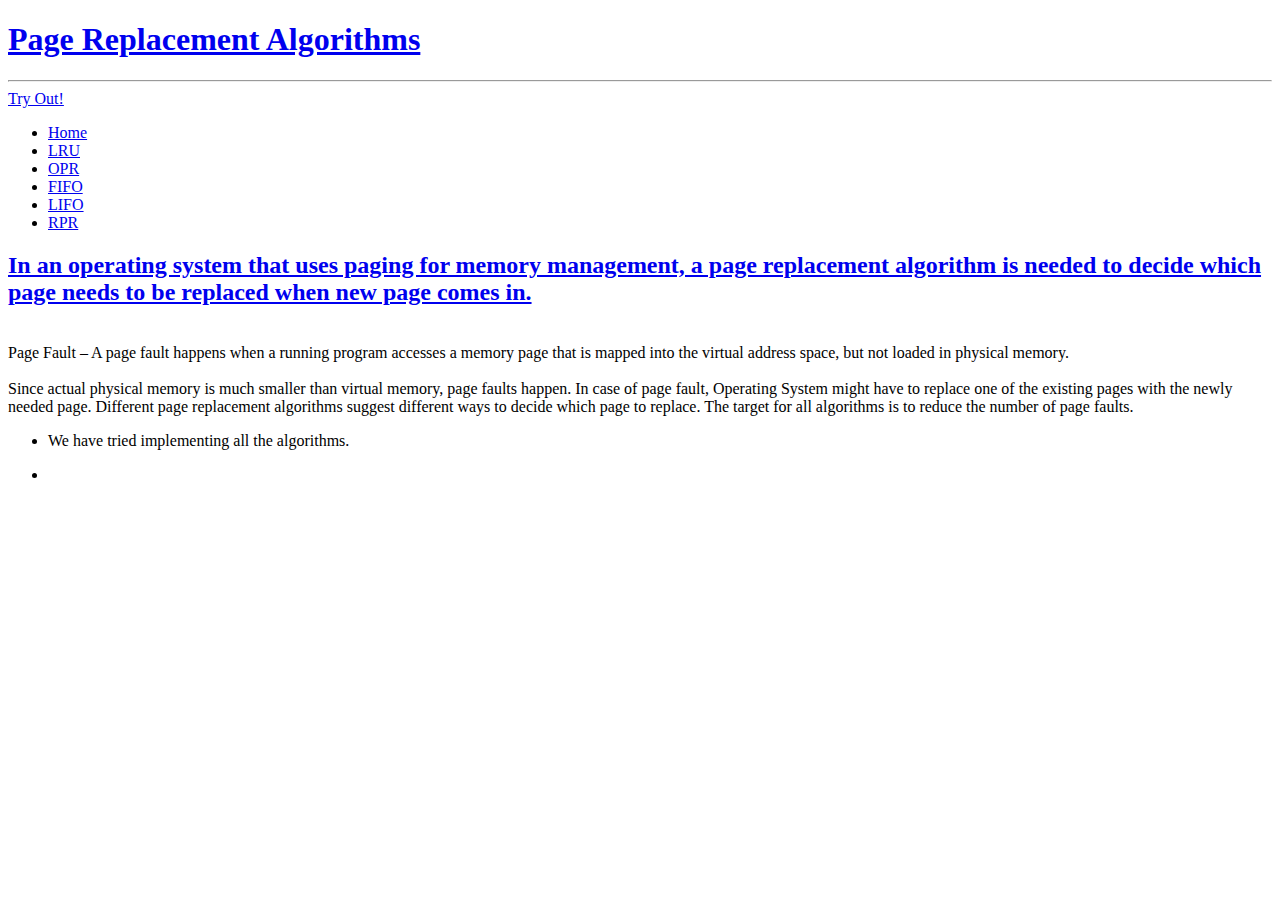
==== index.html @ d9be699f "Added LIFO and RPR algorithms" ====
<!DOCTYPE HTML>

<html>
	<head>
		<title>Page Replacement</title>
		<meta charset="utf-8" />
		<meta name="viewport" content="width=device-width, initial-scale=1, user-scalable=no" />
		<link rel="stylesheet" href="assets/css/main.css" />
		<noscript><link rel="stylesheet" href="assets/css/noscript.css" /></noscript>
	</head>
	<body class="homepage is-preload">
		<div id="page-wrapper">

			<!-- Header -->
				<div id="header">

					<!-- Inner -->
						<div class="inner">
							<header>
								<h1><a href="index.html" id="logo">Page Replacement Algorithms</a></h1>
								<hr />
								
							</header>
							<footer>
								<a href="#banner" class="button circled scrolly">Try Out!</a>
							</footer>
							
						</div>

					<!-- Nav -->
						<nav id="nav">
							<ul>
								<li><a href="index.html">Home</a></li>
								
								<li><a href="lru.html">LRU</a></li>
								<li><a href="opr.html">OPR</a></li>
								<li><a href="fifo.html">FIFO</a></li>
								<li><a href="lifo.html">LIFO</a></li>
								<li><a href="rpr.html">RPR</a></li>
							</ul>
						</nav>

				</div>

			

			
			<!-- Main -->
				<div class="wrapper style2">

					<article id="main" class="container special">
				
						<header>
							<h2><a href="#">In an operating system that uses paging for memory management, a page replacement algorithm is needed to decide which page needs to be replaced when new page comes in.<br/></a></h2>
							<p>
								<br/>

Page Fault – A page fault happens when a running program accesses a memory page that is mapped into the virtual address space, but not loaded in physical memory.<br/><br/>

Since actual physical memory is much smaller than virtual memory, page faults happen. In case of page fault, Operating System might have to replace one of the existing pages with the newly needed page. Different page replacement algorithms suggest different ways to decide which page to replace. The target for all algorithms is to reduce the number of page faults.
							</p>
						</header>
						
						<footer>
						</footer>
					</article>

				</div>

			
						
								
								<!-- Copyright -->
									<div class="copyright">
										<ul class="menu">
											<li><p>We have tried implementing all the algorithms.</p>
											</li><li> </li>
										</ul>
									</div>

							</div>

						</div>
					</div>
				</div>

		</div>

		<!-- Scripts -->
			<script src="assets/js/jquery.min.js"></script>
			<script src="assets/js/jquery.dropotron.min.js"></script>
			<script src="assets/js/jquery.scrolly.min.js"></script>
			<script src="assets/js/jquery.scrollex.min.js"></script>
			<script src="assets/js/browser.min.js"></script>
			<script src="assets/js/breakpoints.min.js"></script>
			<script src="assets/js/util.js"></script>
			<script src="assets/js/main.js"></script>

	</body>
</html>
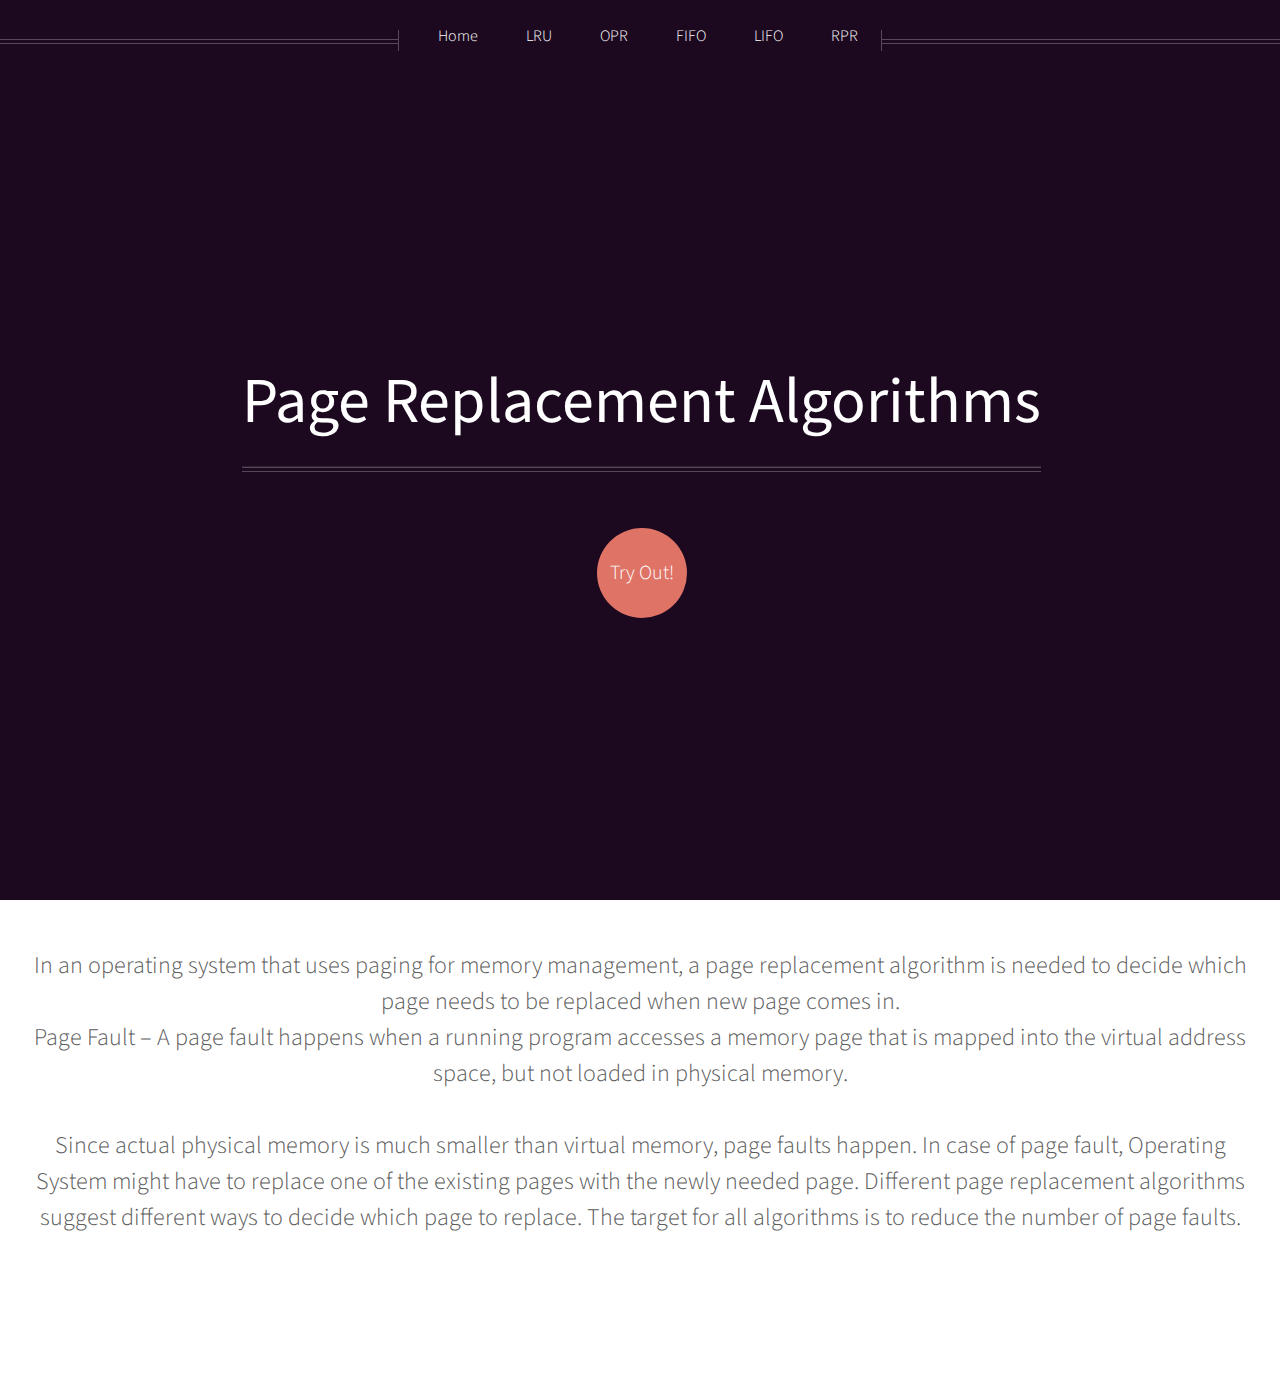
==== commit f05e752e: "clean-up" ====
--- a/index.html
+++ b/index.html
@@ -19,19 +19,19 @@
 							<header>
 								<h1><a href="index.html" id="logo">Page Replacement Algorithms</a></h1>
 								<hr />
-								
+
 							</header>
 							<footer>
 								<a href="#banner" class="button circled scrolly">Try Out!</a>
 							</footer>
-							
+
 						</div>
 
 					<!-- Nav -->
 						<nav id="nav">
 							<ul>
 								<li><a href="index.html">Home</a></li>
-								
+
 								<li><a href="lru.html">LRU</a></li>
 								<li><a href="opr.html">OPR</a></li>
 								<li><a href="fifo.html">FIFO</a></li>
@@ -42,41 +42,40 @@
 
 				</div>
 
-			
 
-			
+
+
 			<!-- Main -->
 				<div class="wrapper style2">
 
 					<article id="main" class="container special">
-				
+
 						<header>
-							<h2><a href="#">In an operating system that uses paging for memory management, a page replacement algorithm is needed to decide which page needs to be replaced when new page comes in.<br/></a></h2>
+							<br>
 							<p>
-								<br/>
-
+In an operating system that uses paging for memory management, a page replacement algorithm is needed to decide which page needs to be replaced when new page comes in. <br>
 Page Fault – A page fault happens when a running program accesses a memory page that is mapped into the virtual address space, but not loaded in physical memory.<br/><br/>
 
 Since actual physical memory is much smaller than virtual memory, page faults happen. In case of page fault, Operating System might have to replace one of the existing pages with the newly needed page. Different page replacement algorithms suggest different ways to decide which page to replace. The target for all algorithms is to reduce the number of page faults.
 							</p>
 						</header>
-						
+
 						<footer>
 						</footer>
 					</article>
 
 				</div>
 
-			
-						
-								
+
+
+
 								<!-- Copyright -->
-									<div class="copyright">
+									<!-- <div class="copyright">
 										<ul class="menu">
 											<li><p>We have tried implementing all the algorithms.</p>
 											</li><li> </li>
 										</ul>
-									</div>
+									</div> -->
 
 							</div>
 
@@ -97,4 +96,4 @@
 			<script src="assets/js/main.js"></script>
 
 	</body>
-</html>+</html>
--- a/assets/css/main.css
+++ b/assets/css/main.css
@@ -0,0 +1,3137 @@
+@import url("https://fonts.googleapis.com/css?family=Source+Sans+Pro:300,300italic,400,400italic,600");
+@import url("fontawesome-all.min.css");
+
+/*
+	Helios by HTML5 UP
+	html5up.net | @ajlkn
+	Free for personal and commercial use under the CCA 3.0 license (html5up.net/license)
+*/
+
+html, body, div, span, applet, object,
+iframe, h1, h2, h3, h4, h5, h6, p, blockquote,
+pre, a, abbr, acronym, address, big, cite,
+code, del, dfn, em, img, ins, kbd, q, s, samp,
+small, strike, strong, sub, sup, tt, var, b,
+u, i, center, dl, dt, dd, ol, ul, li, fieldset,
+form, label, legend, table, caption, tbody,
+tfoot, thead, tr, th, td, article, aside,
+canvas, details, embed, figure, figcaption,
+footer, header, hgroup, menu, nav, output, ruby,
+section, summary, time, mark, audio, video {
+	margin: 0;
+	padding: 0;
+	border: 0;
+	font-size: 100%;
+	font: inherit;
+	vertical-align: baseline;}
+
+article, aside, details, figcaption, figure,
+footer, header, hgroup, menu, nav, section {
+	display: block;}
+
+body {
+	line-height: 1;
+}
+
+ol, ul {
+	list-style: none;
+}
+
+blockquote, q {
+	quotes: none;
+}
+
+	blockquote:before, blockquote:after, q:before, q:after {
+		content: '';
+		content: none;
+	}
+
+table {
+	border-collapse: collapse;
+	border-spacing: 0;
+}
+
+body {
+	-webkit-text-size-adjust: none;
+}
+
+mark {
+	background-color: transparent;
+	color: inherit;
+}
+
+input::-moz-focus-inner {
+	border: 0;
+	padding: 0;
+}
+
+input, select, textarea {
+	-moz-appearance: none;
+	-webkit-appearance: none;
+	-ms-appearance: none;
+	appearance: none;
+}
+
+/* Basic */
+
+	html {
+		box-sizing: border-box;
+	}
+
+	*, *:before, *:after {
+		box-sizing: inherit;
+	}
+
+	body {
+		background: #f0f4f4;
+		color: #5b5b5b;
+		font-size: 15pt;
+		line-height: 1.85em;
+		font-family: 'Source Sans Pro', sans-serif;
+		font-weight: 300;
+	}
+
+		body.is-preload *, body.is-preload *:before, body.is-preload *:after {
+			-moz-animation: none !important;
+			-webkit-animation: none !important;
+			-ms-animation: none !important;
+			animation: none !important;
+			-moz-transition: none !important;
+			-webkit-transition: none !important;
+			-ms-transition: none !important;
+			transition: none !important;
+		}
+
+	input, textarea, select {
+		font-size: 15pt;
+		line-height: 1.85em;
+		font-family: 'Source Sans Pro', sans-serif;
+		font-weight: 300;
+	}
+
+	h1, h2, h3, h4, h5, h6 {
+		font-weight: 400;
+		color: #483949;
+		line-height: 1.25em;
+	}
+
+	h1 a, h2 a, h3 a, h4 a, h5 a, h6 a {
+		color: inherit;
+		text-decoration: none;
+		border-bottom-color: transparent;
+	}
+
+	h1 strong, h2 strong, h3 strong, h4 strong, h5 strong, h6 strong {
+		font-weight: 600;
+	}
+
+	h2 {
+		font-size: 2.85em;
+	}
+
+	h3 {
+		font-size: 1.25em;
+	}
+
+	h4 {
+		font-size: 1em;
+		margin: 0 0 0.25em 0;
+	}
+
+	strong, b {
+		font-weight: 400;
+		color: #483949;
+	}
+
+	em, i {
+		font-style: italic;
+	}
+
+	a {
+		color: inherit;
+		border-bottom: solid 1px rgba(128, 128, 128, 0.15);
+		text-decoration: none;
+		-moz-transition: background-color 0.35s ease-in-out, color 0.35s ease-in-out, border-bottom-color 0.35s ease-in-out;
+		-webkit-transition: background-color 0.35s ease-in-out, color 0.35s ease-in-out, border-bottom-color 0.35s ease-in-out;
+		-ms-transition: background-color 0.35s ease-in-out, color 0.35s ease-in-out, border-bottom-color 0.35s ease-in-out;
+		transition: background-color 0.35s ease-in-out, color 0.35s ease-in-out, border-bottom-color 0.35s ease-in-out;
+	}
+
+		a:hover {
+			color: #ef8376;
+			border-bottom-color: transparent;
+		}
+
+	sub {
+		position: relative;
+		top: 0.5em;
+		font-size: 0.8em;
+	}
+
+	sup {
+		position: relative;
+		top: -0.5em;
+		font-size: 0.8em;
+	}
+
+	blockquote {
+		border-left: solid 0.5em #ddd;
+		padding: 1em 0 1em 2em;
+		font-style: italic;
+	}
+
+	p, ul, ol, dl, table {
+		margin-bottom: 1em;
+	}
+
+	p {
+		text-align: justify;
+	}
+
+	br.clear {
+		clear: both;
+	}
+
+	hr {
+		position: relative;
+		display: block;
+		border: 0;
+		top: 4.5em;
+		margin-bottom: 9em;
+		height: 6px;
+		border-top: solid 1px rgba(128, 128, 128, 0.2);
+		border-bottom: solid 1px rgba(128, 128, 128, 0.2);
+	}
+
+		hr:before, hr:after {
+			content: '';
+			position: absolute;
+			top: -8px;
+			display: block;
+			width: 1px;
+			height: 21px;
+			background: rgba(128, 128, 128, 0.2);
+		}
+
+		hr:before {
+			left: -1px;
+		}
+
+		hr:after {
+			right: -1px;
+		}
+
+	.timestamp {
+		color: rgba(128, 128, 128, 0.75);
+		font-size: 0.8em;
+	}
+
+/* Container */
+
+	.container {
+		margin: 0 auto;
+		max-width: 100%;
+		width: 1400px;
+	}
+
+		@media screen and (max-width: 1680px) {
+
+			.container {
+				width: 1200px;
+			}
+
+		}
+
+		@media screen and (max-width: 1280px) {
+
+			.container {
+				width: 100%;
+			}
+
+		}
+
+		@media screen and (max-width: 960px) {
+
+			.container {
+				width: 100%;
+			}
+
+		}
+
+		@media screen and (max-width: 840px) {
+
+			.container {
+				width: 100%;
+			}
+
+		}
+
+		@media screen and (max-width: 736px) {
+
+			.container {
+				width: 100%;
+			}
+
+		}
+
+/* Row */
+
+	.row {
+		display: flex;
+		flex-wrap: wrap;
+		box-sizing: border-box;
+		align-items: stretch;
+	}
+
+		.row > * {
+			box-sizing: border-box;
+		}
+
+		.row.gtr-uniform > * > :last-child {
+			margin-bottom: 0;
+		}
+
+		.row.aln-left {
+			justify-content: flex-start;
+		}
+
+		.row.aln-center {
+			justify-content: center;
+		}
+
+		.row.aln-right {
+			justify-content: flex-end;
+		}
+
+		.row.aln-top {
+			align-items: flex-start;
+		}
+
+		.row.aln-middle {
+			align-items: center;
+		}
+
+		.row.aln-bottom {
+			align-items: flex-end;
+		}
+
+		.row > .imp {
+			order: -1;
+		}
+
+		.row > .col-1 {
+			width: 8.33333%;
+		}
+
+		.row > .off-1 {
+			margin-left: 8.33333%;
+		}
+
+		.row > .col-2 {
+			width: 16.66667%;
+		}
+
+		.row > .off-2 {
+			margin-left: 16.66667%;
+		}
+
+		.row > .col-3 {
+			width: 25%;
+		}
+
+		.row > .off-3 {
+			margin-left: 25%;
+		}
+
+		.row > .col-4 {
+			width: 33.33333%;
+		}
+
+		.row > .off-4 {
+			margin-left: 33.33333%;
+		}
+
+		.row > .col-5 {
+			width: 41.66667%;
+		}
+
+		.row > .off-5 {
+			margin-left: 41.66667%;
+		}
+
+		.row > .col-6 {
+			width: 50%;
+		}
+
+		.row > .off-6 {
+			margin-left: 50%;
+		}
+
+		.row > .col-7 {
+			width: 58.33333%;
+		}
+
+		.row > .off-7 {
+			margin-left: 58.33333%;
+		}
+
+		.row > .col-8 {
+			width: 66.66667%;
+		}
+
+		.row > .off-8 {
+			margin-left: 66.66667%;
+		}
+
+		.row > .col-9 {
+			width: 75%;
+		}
+
+		.row > .off-9 {
+			margin-left: 75%;
+		}
+
+		.row > .col-10 {
+			width: 83.33333%;
+		}
+
+		.row > .off-10 {
+			margin-left: 83.33333%;
+		}
+
+		.row > .col-11 {
+			width: 91.66667%;
+		}
+
+		.row > .off-11 {
+			margin-left: 91.66667%;
+		}
+
+		.row > .col-12 {
+			width: 100%;
+		}
+
+		.row > .off-12 {
+			margin-left: 100%;
+		}
+
+		.row.gtr-0 {
+			margin-top: 0px;
+			margin-left: 0px;
+		}
+
+			.row.gtr-0 > * {
+				padding: 0px 0 0 0px;
+			}
+
+			.row.gtr-0.gtr-uniform {
+				margin-top: 0px;
+			}
+
+				.row.gtr-0.gtr-uniform > * {
+					padding-top: 0px;
+				}
+
+		.row.gtr-25 {
+			margin-top: -10px;
+			margin-left: -10px;
+		}
+
+			.row.gtr-25 > * {
+				padding: 10px 0 0 10px;
+			}
+
+			.row.gtr-25.gtr-uniform {
+				margin-top: -10px;
+			}
+
+				.row.gtr-25.gtr-uniform > * {
+					padding-top: 10px;
+				}
+
+		.row.gtr-50 {
+			margin-top: -20px;
+			margin-left: -20px;
+		}
+
+			.row.gtr-50 > * {
+				padding: 20px 0 0 20px;
+			}
+
+			.row.gtr-50.gtr-uniform {
+				margin-top: -20px;
+			}
+
+				.row.gtr-50.gtr-uniform > * {
+					padding-top: 20px;
+				}
+
+		.row {
+			margin-top: -40px;
+			margin-left: -40px;
+		}
+
+			.row > * {
+				padding: 40px 0 0 40px;
+			}
+
+			.row.gtr-uniform {
+				margin-top: -40px;
+			}
+
+				.row.gtr-uniform > * {
+					padding-top: 40px;
+				}
+
+		.row.gtr-150 {
+			margin-top: -60px;
+			margin-left: -60px;
+		}
+
+			.row.gtr-150 > * {
+				padding: 60px 0 0 60px;
+			}
+
+			.row.gtr-150.gtr-uniform {
+				margin-top: -60px;
+			}
+
+				.row.gtr-150.gtr-uniform > * {
+					padding-top: 60px;
+				}
+
+		.row.gtr-200 {
+			margin-top: -80px;
+			margin-left: -80px;
+		}
+
+			.row.gtr-200 > * {
+				padding: 80px 0 0 80px;
+			}
+
+			.row.gtr-200.gtr-uniform {
+				margin-top: -80px;
+			}
+
+				.row.gtr-200.gtr-uniform > * {
+					padding-top: 80px;
+				}
+
+		@media screen and (max-width: 1680px) {
+
+			.row {
+				display: flex;
+				flex-wrap: wrap;
+				box-sizing: border-box;
+				align-items: stretch;
+			}
+
+				.row > * {
+					box-sizing: border-box;
+				}
+
+				.row.gtr-uniform > * > :last-child {
+					margin-bottom: 0;
+				}
+
+				.row.aln-left {
+					justify-content: flex-start;
+				}
+
+				.row.aln-center {
+					justify-content: center;
+				}
+
+				.row.aln-right {
+					justify-content: flex-end;
+				}
+
+				.row.aln-top {
+					align-items: flex-start;
+				}
+
+				.row.aln-middle {
+					align-items: center;
+				}
+
+				.row.aln-bottom {
+					align-items: flex-end;
+				}
+
+				.row > .imp-wide {
+					order: -1;
+				}
+
+				.row > .col-1-wide {
+					width: 8.33333%;
+				}
+
+				.row > .off-1-wide {
+					margin-left: 8.33333%;
+				}
+
+				.row > .col-2-wide {
+					width: 16.66667%;
+				}
+
+				.row > .off-2-wide {
+					margin-left: 16.66667%;
+				}
+
+				.row > .col-3-wide {
+					width: 25%;
+				}
+
+				.row > .off-3-wide {
+					margin-left: 25%;
+				}
+
+				.row > .col-4-wide {
+					width: 33.33333%;
+				}
+
+				.row > .off-4-wide {
+					margin-left: 33.33333%;
+				}
+
+				.row > .col-5-wide {
+					width: 41.66667%;
+				}
+
+				.row > .off-5-wide {
+					margin-left: 41.66667%;
+				}
+
+				.row > .col-6-wide {
+					width: 50%;
+				}
+
+				.row > .off-6-wide {
+					margin-left: 50%;
+				}
+
+				.row > .col-7-wide {
+					width: 58.33333%;
+				}
+
+				.row > .off-7-wide {
+					margin-left: 58.33333%;
+				}
+
+				.row > .col-8-wide {
+					width: 66.66667%;
+				}
+
+				.row > .off-8-wide {
+					margin-left: 66.66667%;
+				}
+
+				.row > .col-9-wide {
+					width: 75%;
+				}
+
+				.row > .off-9-wide {
+					margin-left: 75%;
+				}
+
+				.row > .col-10-wide {
+					width: 83.33333%;
+				}
+
+				.row > .off-10-wide {
+					margin-left: 83.33333%;
+				}
+
+				.row > .col-11-wide {
+					width: 91.66667%;
+				}
+
+				.row > .off-11-wide {
+					margin-left: 91.66667%;
+				}
+
+				.row > .col-12-wide {
+					width: 100%;
+				}
+
+				.row > .off-12-wide {
+					margin-left: 100%;
+				}
+
+				.row.gtr-0 {
+					margin-top: 0px;
+					margin-left: 0px;
+				}
+
+					.row.gtr-0 > * {
+						padding: 0px 0 0 0px;
+					}
+
+					.row.gtr-0.gtr-uniform {
+						margin-top: 0px;
+					}
+
+						.row.gtr-0.gtr-uniform > * {
+							padding-top: 0px;
+						}
+
+				.row.gtr-25 {
+					margin-top: -10px;
+					margin-left: -10px;
+				}
+
+					.row.gtr-25 > * {
+						padding: 10px 0 0 10px;
+					}
+
+					.row.gtr-25.gtr-uniform {
+						margin-top: -10px;
+					}
+
+						.row.gtr-25.gtr-uniform > * {
+							padding-top: 10px;
+						}
+
+				.row.gtr-50 {
+					margin-top: -20px;
+					margin-left: -20px;
+				}
+
+					.row.gtr-50 > * {
+						padding: 20px 0 0 20px;
+					}
+
+					.row.gtr-50.gtr-uniform {
+						margin-top: -20px;
+					}
+
+						.row.gtr-50.gtr-uniform > * {
+							padding-top: 20px;
+						}
+
+				.row {
+					margin-top: -40px;
+					margin-left: -40px;
+				}
+
+					.row > * {
+						padding: 40px 0 0 40px;
+					}
+
+					.row.gtr-uniform {
+						margin-top: -40px;
+					}
+
+						.row.gtr-uniform > * {
+							padding-top: 40px;
+						}
+
+				.row.gtr-150 {
+					margin-top: -60px;
+					margin-left: -60px;
+				}
+
+					.row.gtr-150 > * {
+						padding: 60px 0 0 60px;
+					}
+
+					.row.gtr-150.gtr-uniform {
+						margin-top: -60px;
+					}
+
+						.row.gtr-150.gtr-uniform > * {
+							padding-top: 60px;
+						}
+
+				.row.gtr-200 {
+					margin-top: -80px;
+					margin-left: -80px;
+				}
+
+					.row.gtr-200 > * {
+						padding: 80px 0 0 80px;
+					}
+
+					.row.gtr-200.gtr-uniform {
+						margin-top: -80px;
+					}
+
+						.row.gtr-200.gtr-uniform > * {
+							padding-top: 80px;
+						}
+
+		}
+
+		@media screen and (max-width: 1280px) {
+
+			.row {
+				display: flex;
+				flex-wrap: wrap;
+				box-sizing: border-box;
+				align-items: stretch;
+			}
+
+				.row > * {
+					box-sizing: border-box;
+				}
+
+				.row.gtr-uniform > * > :last-child {
+					margin-bottom: 0;
+				}
+
+				.row.aln-left {
+					justify-content: flex-start;
+				}
+
+				.row.aln-center {
+					justify-content: center;
+				}
+
+				.row.aln-right {
+					justify-content: flex-end;
+				}
+
+				.row.aln-top {
+					align-items: flex-start;
+				}
+
+				.row.aln-middle {
+					align-items: center;
+				}
+
+				.row.aln-bottom {
+					align-items: flex-end;
+				}
+
+				.row > .imp-normal {
+					order: -1;
+				}
+
+				.row > .col-1-normal {
+					width: 8.33333%;
+				}
+
+				.row > .off-1-normal {
+					margin-left: 8.33333%;
+				}
+
+				.row > .col-2-normal {
+					width: 16.66667%;
+				}
+
+				.row > .off-2-normal {
+					margin-left: 16.66667%;
+				}
+
+				.row > .col-3-normal {
+					width: 25%;
+				}
+
+				.row > .off-3-normal {
+					margin-left: 25%;
+				}
+
+				.row > .col-4-normal {
+					width: 33.33333%;
+				}
+
+				.row > .off-4-normal {
+					margin-left: 33.33333%;
+				}
+
+				.row > .col-5-normal {
+					width: 41.66667%;
+				}
+
+				.row > .off-5-normal {
+					margin-left: 41.66667%;
+				}
+
+				.row > .col-6-normal {
+					width: 50%;
+				}
+
+				.row > .off-6-normal {
+					margin-left: 50%;
+				}
+
+				.row > .col-7-normal {
+					width: 58.33333%;
+				}
+
+				.row > .off-7-normal {
+					margin-left: 58.33333%;
+				}
+
+				.row > .col-8-normal {
+					width: 66.66667%;
+				}
+
+				.row > .off-8-normal {
+					margin-left: 66.66667%;
+				}
+
+				.row > .col-9-normal {
+					width: 75%;
+				}
+
+				.row > .off-9-normal {
+					margin-left: 75%;
+				}
+
+				.row > .col-10-normal {
+					width: 83.33333%;
+				}
+
+				.row > .off-10-normal {
+					margin-left: 83.33333%;
+				}
+
+				.row > .col-11-normal {
+					width: 91.66667%;
+				}
+
+				.row > .off-11-normal {
+					margin-left: 91.66667%;
+				}
+
+				.row > .col-12-normal {
+					width: 100%;
+				}
+
+				.row > .off-12-normal {
+					margin-left: 100%;
+				}
+
+				.row.gtr-0 {
+					margin-top: 0px;
+					margin-left: 0px;
+				}
+
+					.row.gtr-0 > * {
+						padding: 0px 0 0 0px;
+					}
+
+					.row.gtr-0.gtr-uniform {
+						margin-top: 0px;
+					}
+
+						.row.gtr-0.gtr-uniform > * {
+							padding-top: 0px;
+						}
+
+				.row.gtr-25 {
+					margin-top: -9px;
+					margin-left: -9px;
+				}
+
+					.row.gtr-25 > * {
+						padding: 9px 0 0 9px;
+					}
+
+					.row.gtr-25.gtr-uniform {
+						margin-top: -9px;
+					}
+
+						.row.gtr-25.gtr-uniform > * {
+							padding-top: 9px;
+						}
+
+				.row.gtr-50 {
+					margin-top: -18px;
+					margin-left: -18px;
+				}
+
+					.row.gtr-50 > * {
+						padding: 18px 0 0 18px;
+					}
+
+					.row.gtr-50.gtr-uniform {
+						margin-top: -18px;
+					}
+
+						.row.gtr-50.gtr-uniform > * {
+							padding-top: 18px;
+						}
+
+				.row {
+					margin-top: -36px;
+					margin-left: -36px;
+				}
+
+					.row > * {
+						padding: 36px 0 0 36px;
+					}
+
+					.row.gtr-uniform {
+						margin-top: -36px;
+					}
+
+						.row.gtr-uniform > * {
+							padding-top: 36px;
+						}
+
+				.row.gtr-150 {
+					margin-top: -54px;
+					margin-left: -54px;
+				}
+
+					.row.gtr-150 > * {
+						padding: 54px 0 0 54px;
+					}
+
+					.row.gtr-150.gtr-uniform {
+						margin-top: -54px;
+					}
+
+						.row.gtr-150.gtr-uniform > * {
+							padding-top: 54px;
+						}
+
+				.row.gtr-200 {
+					margin-top: -72px;
+					margin-left: -72px;
+				}
+
+					.row.gtr-200 > * {
+						padding: 72px 0 0 72px;
+					}
+
+					.row.gtr-200.gtr-uniform {
+						margin-top: -72px;
+					}
+
+						.row.gtr-200.gtr-uniform > * {
+							padding-top: 72px;
+						}
+
+		}
+
+		@media screen and (max-width: 960px) {
+
+			.row {
+				display: flex;
+				flex-wrap: wrap;
+				box-sizing: border-box;
+				align-items: stretch;
+			}
+
+				.row > * {
+					box-sizing: border-box;
+				}
+
+				.row.gtr-uniform > * > :last-child {
+					margin-bottom: 0;
+				}
+
+				.row.aln-left {
+					justify-content: flex-start;
+				}
+
+				.row.aln-center {
+					justify-content: center;
+				}
+
+				.row.aln-right {
+					justify-content: flex-end;
+				}
+
+				.row.aln-top {
+					align-items: flex-start;
+				}
+
+				.row.aln-middle {
+					align-items: center;
+				}
+
+				.row.aln-bottom {
+					align-items: flex-end;
+				}
+
+				.row > .imp-narrow {
+					order: -1;
+				}
+
+				.row > .col-1-narrow {
+					width: 8.33333%;
+				}
+
+				.row > .off-1-narrow {
+					margin-left: 8.33333%;
+				}
+
+				.row > .col-2-narrow {
+					width: 16.66667%;
+				}
+
+				.row > .off-2-narrow {
+					margin-left: 16.66667%;
+				}
+
+				.row > .col-3-narrow {
+					width: 25%;
+				}
+
+				.row > .off-3-narrow {
+					margin-left: 25%;
+				}
+
+				.row > .col-4-narrow {
+					width: 33.33333%;
+				}
+
+				.row > .off-4-narrow {
+					margin-left: 33.33333%;
+				}
+
+				.row > .col-5-narrow {
+					width: 41.66667%;
+				}
+
+				.row > .off-5-narrow {
+					margin-left: 41.66667%;
+				}
+
+				.row > .col-6-narrow {
+					width: 50%;
+				}
+
+				.row > .off-6-narrow {
+					margin-left: 50%;
+				}
+
+				.row > .col-7-narrow {
+					width: 58.33333%;
+				}
+
+				.row > .off-7-narrow {
+					margin-left: 58.33333%;
+				}
+
+				.row > .col-8-narrow {
+					width: 66.66667%;
+				}
+
+				.row > .off-8-narrow {
+					margin-left: 66.66667%;
+				}
+
+				.row > .col-9-narrow {
+					width: 75%;
+				}
+
+				.row > .off-9-narrow {
+					margin-left: 75%;
+				}
+
+				.row > .col-10-narrow {
+					width: 83.33333%;
+				}
+
+				.row > .off-10-narrow {
+					margin-left: 83.33333%;
+				}
+
+				.row > .col-11-narrow {
+					width: 91.66667%;
+				}
+
+				.row > .off-11-narrow {
+					margin-left: 91.66667%;
+				}
+
+				.row > .col-12-narrow {
+					width: 100%;
+				}
+
+				.row > .off-12-narrow {
+					margin-left: 100%;
+				}
+
+				.row.gtr-0 {
+					margin-top: 0px;
+					margin-left: 0px;
+				}
+
+					.row.gtr-0 > * {
+						padding: 0px 0 0 0px;
+					}
+
+					.row.gtr-0.gtr-uniform {
+						margin-top: 0px;
+					}
+
+						.row.gtr-0.gtr-uniform > * {
+							padding-top: 0px;
+						}
+
+				.row.gtr-25 {
+					margin-top: -8px;
+					margin-left: -8px;
+				}
+
+					.row.gtr-25 > * {
+						padding: 8px 0 0 8px;
+					}
+
+					.row.gtr-25.gtr-uniform {
+						margin-top: -8px;
+					}
+
+						.row.gtr-25.gtr-uniform > * {
+							padding-top: 8px;
+						}
+
+				.row.gtr-50 {
+					margin-top: -16px;
+					margin-left: -16px;
+				}
+
+					.row.gtr-50 > * {
+						padding: 16px 0 0 16px;
+					}
+
+					.row.gtr-50.gtr-uniform {
+						margin-top: -16px;
+					}
+
+						.row.gtr-50.gtr-uniform > * {
+							padding-top: 16px;
+						}
+
+				.row {
+					margin-top: -32px;
+					margin-left: -32px;
+				}
+
+					.row > * {
+						padding: 32px 0 0 32px;
+					}
+
+					.row.gtr-uniform {
+						margin-top: -32px;
+					}
+
+						.row.gtr-uniform > * {
+							padding-top: 32px;
+						}
+
+				.row.gtr-150 {
+					margin-top: -48px;
+					margin-left: -48px;
+				}
+
+					.row.gtr-150 > * {
+						padding: 48px 0 0 48px;
+					}
+
+					.row.gtr-150.gtr-uniform {
+						margin-top: -48px;
+					}
+
+						.row.gtr-150.gtr-uniform > * {
+							padding-top: 48px;
+						}
+
+				.row.gtr-200 {
+					margin-top: -64px;
+					margin-left: -64px;
+				}
+
+					.row.gtr-200 > * {
+						padding: 64px 0 0 64px;
+					}
+
+					.row.gtr-200.gtr-uniform {
+						margin-top: -64px;
+					}
+
+						.row.gtr-200.gtr-uniform > * {
+							padding-top: 64px;
+						}
+
+		}
+
+		@media screen and (max-width: 840px) {
+
+			.row {
+				display: flex;
+				flex-wrap: wrap;
+				box-sizing: border-box;
+				align-items: stretch;
+			}
+
+				.row > * {
+					box-sizing: border-box;
+				}
+
+				.row.gtr-uniform > * > :last-child {
+					margin-bottom: 0;
+				}
+
+				.row.aln-left {
+					justify-content: flex-start;
+				}
+
+				.row.aln-center {
+					justify-content: center;
+				}
+
+				.row.aln-right {
+					justify-content: flex-end;
+				}
+
+				.row.aln-top {
+					align-items: flex-start;
+				}
+
+				.row.aln-middle {
+					align-items: center;
+				}
+
+				.row.aln-bottom {
+					align-items: flex-end;
+				}
+
+				.row > .imp-narrower {
+					order: -1;
+				}
+
+				.row > .col-1-narrower {
+					width: 8.33333%;
+				}
+
+				.row > .off-1-narrower {
+					margin-left: 8.33333%;
+				}
+
+				.row > .col-2-narrower {
+					width: 16.66667%;
+				}
+
+				.row > .off-2-narrower {
+					margin-left: 16.66667%;
+				}
+
+				.row > .col-3-narrower {
+					width: 25%;
+				}
+
+				.row > .off-3-narrower {
+					margin-left: 25%;
+				}
+
+				.row > .col-4-narrower {
+					width: 33.33333%;
+				}
+
+				.row > .off-4-narrower {
+					margin-left: 33.33333%;
+				}
+
+				.row > .col-5-narrower {
+					width: 41.66667%;
+				}
+
+				.row > .off-5-narrower {
+					margin-left: 41.66667%;
+				}
+
+				.row > .col-6-narrower {
+					width: 50%;
+				}
+
+				.row > .off-6-narrower {
+					margin-left: 50%;
+				}
+
+				.row > .col-7-narrower {
+					width: 58.33333%;
+				}
+
+				.row > .off-7-narrower {
+					margin-left: 58.33333%;
+				}
+
+				.row > .col-8-narrower {
+					width: 66.66667%;
+				}
+
+				.row > .off-8-narrower {
+					margin-left: 66.66667%;
+				}
+
+				.row > .col-9-narrower {
+					width: 75%;
+				}
+
+				.row > .off-9-narrower {
+					margin-left: 75%;
+				}
+
+				.row > .col-10-narrower {
+					width: 83.33333%;
+				}
+
+				.row > .off-10-narrower {
+					margin-left: 83.33333%;
+				}
+
+				.row > .col-11-narrower {
+					width: 91.66667%;
+				}
+
+				.row > .off-11-narrower {
+					margin-left: 91.66667%;
+				}
+
+				.row > .col-12-narrower {
+					width: 100%;
+				}
+
+				.row > .off-12-narrower {
+					margin-left: 100%;
+				}
+
+				.row.gtr-0 {
+					margin-top: 0px;
+					margin-left: 0px;
+				}
+
+					.row.gtr-0 > * {
+						padding: 0px 0 0 0px;
+					}
+
+					.row.gtr-0.gtr-uniform {
+						margin-top: 0px;
+					}
+
+						.row.gtr-0.gtr-uniform > * {
+							padding-top: 0px;
+						}
+
+				.row.gtr-25 {
+					margin-top: -8px;
+					margin-left: -8px;
+				}
+
+					.row.gtr-25 > * {
+						padding: 8px 0 0 8px;
+					}
+
+					.row.gtr-25.gtr-uniform {
+						margin-top: -8px;
+					}
+
+						.row.gtr-25.gtr-uniform > * {
+							padding-top: 8px;
+						}
+
+				.row.gtr-50 {
+					margin-top: -16px;
+					margin-left: -16px;
+				}
+
+					.row.gtr-50 > * {
+						padding: 16px 0 0 16px;
+					}
+
+					.row.gtr-50.gtr-uniform {
+						margin-top: -16px;
+					}
+
+						.row.gtr-50.gtr-uniform > * {
+							padding-top: 16px;
+						}
+
+				.row {
+					margin-top: -32px;
+					margin-left: -32px;
+				}
+
+					.row > * {
+						padding: 32px 0 0 32px;
+					}
+
+					.row.gtr-uniform {
+						margin-top: -32px;
+					}
+
+						.row.gtr-uniform > * {
+							padding-top: 32px;
+						}
+
+				.row.gtr-150 {
+					margin-top: -48px;
+					margin-left: -48px;
+				}
+
+					.row.gtr-150 > * {
+						padding: 48px 0 0 48px;
+					}
+
+					.row.gtr-150.gtr-uniform {
+						margin-top: -48px;
+					}
+
+						.row.gtr-150.gtr-uniform > * {
+							padding-top: 48px;
+						}
+
+				.row.gtr-200 {
+					margin-top: -64px;
+					margin-left: -64px;
+				}
+
+					.row.gtr-200 > * {
+						padding: 64px 0 0 64px;
+					}
+
+					.row.gtr-200.gtr-uniform {
+						margin-top: -64px;
+					}
+
+						.row.gtr-200.gtr-uniform > * {
+							padding-top: 64px;
+						}
+
+		}
+
+		@media screen and (max-width: 736px) {
+
+			.row {
+				display: flex;
+				flex-wrap: wrap;
+				box-sizing: border-box;
+				align-items: stretch;
+			}
+
+				.row > * {
+					box-sizing: border-box;
+				}
+
+				.row.gtr-uniform > * > :last-child {
+					margin-bottom: 0;
+				}
+
+				.row.aln-left {
+					justify-content: flex-start;
+				}
+
+				.row.aln-center {
+					justify-content: center;
+				}
+
+				.row.aln-right {
+					justify-content: flex-end;
+				}
+
+				.row.aln-top {
+					align-items: flex-start;
+				}
+
+				.row.aln-middle {
+					align-items: center;
+				}
+
+				.row.aln-bottom {
+					align-items: flex-end;
+				}
+
+				.row > .imp-mobile {
+					order: -1;
+				}
+
+				.row > .col-1-mobile {
+					width: 8.33333%;
+				}
+
+				.row > .off-1-mobile {
+					margin-left: 8.33333%;
+				}
+
+				.row > .col-2-mobile {
+					width: 16.66667%;
+				}
+
+				.row > .off-2-mobile {
+					margin-left: 16.66667%;
+				}
+
+				.row > .col-3-mobile {
+					width: 25%;
+				}
+
+				.row > .off-3-mobile {
+					margin-left: 25%;
+				}
+
+				.row > .col-4-mobile {
+					width: 33.33333%;
+				}
+
+				.row > .off-4-mobile {
+					margin-left: 33.33333%;
+				}
+
+				.row > .col-5-mobile {
+					width: 41.66667%;
+				}
+
+				.row > .off-5-mobile {
+					margin-left: 41.66667%;
+				}
+
+				.row > .col-6-mobile {
+					width: 50%;
+				}
+
+				.row > .off-6-mobile {
+					margin-left: 50%;
+				}
+
+				.row > .col-7-mobile {
+					width: 58.33333%;
+				}
+
+				.row > .off-7-mobile {
+					margin-left: 58.33333%;
+				}
+
+				.row > .col-8-mobile {
+					width: 66.66667%;
+				}
+
+				.row > .off-8-mobile {
+					margin-left: 66.66667%;
+				}
+
+				.row > .col-9-mobile {
+					width: 75%;
+				}
+
+				.row > .off-9-mobile {
+					margin-left: 75%;
+				}
+
+				.row > .col-10-mobile {
+					width: 83.33333%;
+				}
+
+				.row > .off-10-mobile {
+					margin-left: 83.33333%;
+				}
+
+				.row > .col-11-mobile {
+					width: 91.66667%;
+				}
+
+				.row > .off-11-mobile {
+					margin-left: 91.66667%;
+				}
+
+				.row > .col-12-mobile {
+					width: 100%;
+				}
+
+				.row > .off-12-mobile {
+					margin-left: 100%;
+				}
+
+				.row.gtr-0 {
+					margin-top: 0px;
+					margin-left: 0px;
+				}
+
+					.row.gtr-0 > * {
+						padding: 0px 0 0 0px;
+					}
+
+					.row.gtr-0.gtr-uniform {
+						margin-top: 0px;
+					}
+
+						.row.gtr-0.gtr-uniform > * {
+							padding-top: 0px;
+						}
+
+				.row.gtr-25 {
+					margin-top: -5px;
+					margin-left: -5px;
+				}
+
+					.row.gtr-25 > * {
+						padding: 5px 0 0 5px;
+					}
+
+					.row.gtr-25.gtr-uniform {
+						margin-top: -5px;
+					}
+
+						.row.gtr-25.gtr-uniform > * {
+							padding-top: 5px;
+						}
+
+				.row.gtr-50 {
+					margin-top: -10px;
+					margin-left: -10px;
+				}
+
+					.row.gtr-50 > * {
+						padding: 10px 0 0 10px;
+					}
+
+					.row.gtr-50.gtr-uniform {
+						margin-top: -10px;
+					}
+
+						.row.gtr-50.gtr-uniform > * {
+							padding-top: 10px;
+						}
+
+				.row {
+					margin-top: -20px;
+					margin-left: -20px;
+				}
+
+					.row > * {
+						padding: 20px 0 0 20px;
+					}
+
+					.row.gtr-uniform {
+						margin-top: -20px;
+					}
+
+						.row.gtr-uniform > * {
+							padding-top: 20px;
+						}
+
+				.row.gtr-150 {
+					margin-top: -30px;
+					margin-left: -30px;
+				}
+
+					.row.gtr-150 > * {
+						padding: 30px 0 0 30px;
+					}
+
+					.row.gtr-150.gtr-uniform {
+						margin-top: -30px;
+					}
+
+						.row.gtr-150.gtr-uniform > * {
+							padding-top: 30px;
+						}
+
+				.row.gtr-200 {
+					margin-top: -40px;
+					margin-left: -40px;
+				}
+
+					.row.gtr-200 > * {
+						padding: 40px 0 0 40px;
+					}
+
+					.row.gtr-200.gtr-uniform {
+						margin-top: -40px;
+					}
+
+						.row.gtr-200.gtr-uniform > * {
+							padding-top: 40px;
+						}
+
+		}
+
+/* Sections/Article */
+
+	section, article {
+		margin-bottom: 3em;
+	}
+
+		section > :last-child, section:last-child, article > :last-child, article:last-child {
+			margin-bottom: 0;
+		}
+
+		section.special > header, section.special > footer, article.special > header, article.special > footer {
+			text-align: center;
+		}
+
+	.row > section, .row > article {
+		margin-bottom: 0;
+	}
+
+	header {
+		margin: 0 0 1em 0;
+	}
+
+		header > p {
+			display: block;
+			font-size: 1.5em;
+			margin: 1em 0 2em 0;
+			line-height: 1.5em;
+			text-align: inherit;
+		}
+
+	footer {
+		margin: 2.5em 0 0 0;
+	}
+
+/* Image */
+
+	.image {
+		position: relative;
+		display: inline-block;
+		border: 0;
+		outline: 0;
+	}
+
+		.image img {
+			display: block;
+			width: 100%;
+		}
+
+		.image.fit {
+			display: block;
+			width: 100%;
+		}
+
+		.image.featured {
+			display: block;
+			width: 100%;
+			margin: 0 0 4em 0;
+		}
+
+		.image.left {
+			float: left;
+			margin: 0 2em 2em 0;
+		}
+
+		.image.centered {
+			display: block;
+			margin: 0 0 2em 0;
+		}
+
+			.image.centered img {
+				margin: 0 auto;
+				width: auto;
+			}
+
+/* List */
+
+	ul {
+		list-style: disc;
+		padding-left: 1em;
+	}
+
+		ul li {
+			padding-left: 0.5em;
+		}
+
+	ol {
+		list-style: decimal;
+		padding-left: 1.25em;
+	}
+
+		ol li {
+			padding-left: 0.25em;
+		}
+
+/* Actions */
+
+	ul.actions {
+		margin: 3em 0 0 0;
+		list-style: none;
+		padding-left: 0;
+	}
+
+		form ul.actions {
+			margin-top: 0;
+		}
+
+		ul.actions li {
+			display: inline-block;
+			margin: 0 0.75em 0 0.75em;
+			padding-left: 0;
+		}
+
+			ul.actions li:first-child {
+				margin-left: 0;
+			}
+
+			ul.actions li:last-child {
+				margin-right: 0;
+			}
+
+/* Divided */
+
+	ul.divided {
+		list-style: none;
+		padding-left: 0;
+	}
+
+		ul.divided li {
+			border-top: solid 1px rgba(128, 128, 128, 0.2);
+			padding-top: 1.5em;
+			margin-top: 1.5em;
+			padding-left: 0;
+		}
+
+			ul.divided li:first-child {
+				border-top: 0;
+				padding-top: 0;
+				margin-top: 0;
+			}
+
+/* Menu */
+
+	ul.menu {
+		height: 1em;
+		line-height: 1em;
+		list-style: none;
+		padding-left: 0;
+	}
+
+		ul.menu li {
+			display: inline-block;
+			border-left: solid 1px rgba(128, 128, 128, 0.2);
+			padding-left: 1.25em;
+			margin-left: 1.25em;
+		}
+
+			ul.menu li:first-child {
+				border-left: 0;
+				padding-left: 0;
+				margin-left: 0;
+			}
+
+/* Icons */
+
+	ul.icons {
+		position: relative;
+		background: rgba(128, 128, 128, 0.05);
+		border-radius: 4em;
+		display: inline-block;
+		padding: 0.35em 0.75em 0.35em 0.75em;
+		font-size: 1.25em;
+		cursor: default;
+		list-style: none;
+	}
+
+		ul.icons li {
+			display: inline-block;
+			padding-left: 0;
+		}
+
+			ul.icons li a {
+				display: inline-block;
+				background: none;
+				width: 2.5em;
+				height: 2.5em;
+				line-height: 2.5em;
+				text-align: center;
+				border-radius: 100%;
+				border: 0;
+				color: inherit;
+			}
+
+				ul.icons li a:hover {
+					color: #ef8376;
+				}
+
+/* Form */
+
+	form label {
+		display: block;
+		font-weight: 400;
+		color: #483949;
+		margin: 0 0 1em 0;
+	}
+
+	form input[type="text"],
+	form input[type="email"],
+	form input[type="password"],
+	form select,
+	form textarea {
+		-webkit-appearance: none;
+		display: block;
+		border: 0;
+		background: #fafafa;
+		width: 100%;
+		border-radius: 0.5em;
+		border: solid 1px #E5E5E5;
+		padding: 1em;
+		-moz-transition: background-color 0.35s ease-in-out, border-color 0.35s ease-in-out;
+		-webkit-transition: background-color 0.35s ease-in-out, border-color 0.35s ease-in-out;
+		-ms-transition: background-color 0.35s ease-in-out, border-color 0.35s ease-in-out;
+		transition: background-color 0.35s ease-in-out, border-color 0.35s ease-in-out;
+	}
+
+		form input[type="text"]:focus,
+		form input[type="email"]:focus,
+		form input[type="password"]:focus,
+		form select:focus,
+		form textarea:focus {
+			background: #fff;
+			border-color: #df7366;
+		}
+
+	form input[type="text"],
+	form input[type="email"],
+	form input[type="password"],
+	form select {
+		line-height: 1em;
+	}
+
+	form textarea {
+		min-height: 9em;
+	}
+
+	form ::-webkit-input-placeholder {
+		color: #555 !important;
+	}
+
+	form :-moz-placeholder {
+		color: #555 !important;
+	}
+
+	form ::-moz-placeholder {
+		color: #555 !important;
+	}
+
+	form :-ms-input-placeholder {
+		color: #555 !important;
+	}
+
+	form ::-moz-focus-inner {
+		border: 0;
+	}
+
+/* Table */
+
+	table {
+		width: 100%;
+	}
+
+		table.default {
+			width: 100%;
+		}
+
+			table.default tbody tr {
+				border-top: solid 1px #e5e5e5;
+			}
+
+				table.default tbody tr:first-child {
+					border-top: 0;
+				}
+
+				table.default tbody tr:nth-child(2n+1) {
+					background: #fafafa;
+				}
+
+			table.default td {
+				padding: 0.5em 1em 0.5em 1em;
+			}
+
+			table.default th {
+				text-align: left;
+				font-weight: 400;
+				padding: 0.5em 1em 0.5em 1em;
+			}
+
+			table.default thead {
+				border-bottom: solid 2px #e5e5e5;
+			}
+
+			table.default tfoot {
+				border-top: solid 2px #e5e5e5;
+			}
+
+/* Button */
+
+	input[type="button"],
+	input[type="submit"],
+	input[type="reset"],
+	button,
+	.button {
+		position: relative;
+		display: inline-block;
+		background: #df7366;
+		color: #fff;
+		text-align: center;
+		border-radius: 0.5em;
+		text-decoration: none;
+		padding: 0.65em 3em 0.65em 3em;
+		border: 0;
+		cursor: pointer;
+		outline: 0;
+		font-weight: 300;
+		-moz-transition: background-color 0.35s ease-in-out, color 0.35s ease-in-out, border-bottom-color 0.35s ease-in-out;
+		-webkit-transition: background-color 0.35s ease-in-out, color 0.35s ease-in-out, border-bottom-color 0.35s ease-in-out;
+		-ms-transition: background-color 0.35s ease-in-out, color 0.35s ease-in-out, border-bottom-color 0.35s ease-in-out;
+		transition: background-color 0.35s ease-in-out, color 0.35s ease-in-out, border-bottom-color 0.35s ease-in-out;
+	}
+
+		input[type="button"]:hover,
+		input[type="submit"]:hover,
+		input[type="reset"]:hover,
+		button:hover,
+		.button:hover {
+			color: #fff;
+			background: #ef8376;
+		}
+
+		input[type="button"].alt,
+		input[type="submit"].alt,
+		input[type="reset"].alt,
+		button.alt,
+		.button.alt {
+			background: #2B252C;
+		}
+
+			input[type="button"].alt:hover,
+			input[type="submit"].alt:hover,
+			input[type="reset"].alt:hover,
+			button.alt:hover,
+			.button.alt:hover {
+				background: #3B353C;
+			}
+
+/* Post */
+
+	.post.stub {
+		text-align: center;
+	}
+
+		.post.stub header {
+			margin: 0;
+		}
+
+/* Icons */
+
+	.icon {
+		text-decoration: none;
+		text-decoration: none;
+	}
+
+		.icon:before {
+			-moz-osx-font-smoothing: grayscale;
+			-webkit-font-smoothing: antialiased;
+			display: inline-block;
+			font-style: normal;
+			font-variant: normal;
+			text-rendering: auto;
+			line-height: 1;
+			text-transform: none !important;
+			font-family: 'Font Awesome 5 Free';
+			font-weight: 400;
+		}
+
+		.icon:before {
+			line-height: inherit;
+			font-size: 1.25em;
+		}
+
+		.icon > .label {
+			display: none;
+		}
+
+		.icon.solid:before {
+			font-weight: 900;
+		}
+
+		.icon.brands:before {
+			font-family: 'Font Awesome 5 Brands';
+		}
+
+		.icon.circled {
+			position: relative;
+			display: inline-block;
+			background: #2b252c;
+			color: #fff;
+			border-radius: 100%;
+			width: 3em;
+			height: 3em;
+			line-height: 3em;
+			text-align: center;
+			font-size: 1.25em;
+		}
+
+			header .icon.circled {
+				margin: 0 0 2em 0;
+			}
+
+/* Wrapper */
+
+	.wrapper {
+		background: #fff;
+		padding: 6em 0 6em 0;
+	}
+
+		.wrapper.style2 {
+			padding-top: 0;
+		}
+
+/* Header */
+
+	#header {
+		position: relative;
+		background-image: url("../../images/header.jpg");
+		background-size: cover;
+		background-position: center center;
+		background-attachment: fixed;
+		color: #fff;
+		text-align: center;
+		padding: 7.5em 0 2em 0;
+		cursor: default;
+	}
+
+		#header:before {
+			content: '';
+			display: inline-block;
+			vertical-align: middle;
+			height: 100%;
+		}
+
+		#header .inner {
+			position: relative;
+			z-index: 1;
+			margin: 0;
+			display: inline-block;
+			vertical-align: middle;
+		}
+
+		#header header {
+			display: inline-block;
+		}
+
+			#header header > p {
+				font-size: 1.25em;
+				margin: 0;
+			}
+
+		#header h1 {
+			color: #fff;
+			font-size: 3em;
+			line-height: 1em;
+		}
+
+			#header h1 a {
+				color: inherit;
+			}
+
+		#header .button {
+			display: inline-block;
+			border-radius: 100%;
+			width: 4.5em;
+			height: 4.5em;
+			line-height: 4.5em;
+			text-align: center;
+			font-size: 1.25em;
+			padding: 0;
+		}
+
+		#header hr {
+			top: 1.5em;
+			margin-bottom: 3em;
+			border-bottom-color: rgba(192, 192, 192, 0.35);
+			box-shadow: inset 0 1px 0 0 rgba(192, 192, 192, 0.35);
+		}
+
+			#header hr:before, #header hr:after {
+				background: rgba(192, 192, 192, 0.35);
+			}
+
+		#header footer {
+			margin: 1em 0 0 0;
+		}
+
+	body.homepage #header {
+		height: 100vh;
+		min-height: 40em;
+	}
+
+		body.homepage #header h1 {
+			font-size: 4em;
+		}
+
+		body.homepage #header:after {
+			content: '';
+			background: #1C0920;
+			display: block;
+			position: absolute;
+			left: 0;
+			top: 0;
+			width: 100%;
+			height: 100%;
+			opacity: 0;
+			-moz-transition: opacity 2.5s ease-in-out;
+			-webkit-transition: opacity 2.5s ease-in-out;
+			-ms-transition: opacity 2.5s ease-in-out;
+			transition: opacity 2.5s ease-in-out;
+			-moz-transition-delay: 0.5s;
+			-webkit-transition-delay: 0.5s;
+			-ms-transition-delay: 0.5s;
+			transition-delay: 0.5s;
+		}
+
+	body.homepage.is-preload #header:after {
+		opacity: 1;
+	}
+
+/* Nav */
+
+	#nav {
+		position: absolute;
+		top: 0;
+		left: 0;
+		width: 100%;
+		text-align: center;
+		padding: 1.5em 0 1.5em 0;
+		z-index: 1;
+		overflow: hidden;
+	}
+
+		#nav > ul {
+			line-height: 0px;
+			position: relative;
+			display: inline-block;
+			margin: 0;
+			height: 21px;
+			border-left: solid 1px rgba(192, 192, 192, 0.35);
+			border-right: solid 1px rgba(192, 192, 192, 0.35);
+		}
+
+			#nav > ul:before, #nav > ul:after {
+				content: '';
+				display: block;
+				width: 300%;
+				position: absolute;
+				top: 50%;
+				margin-top: -2px;
+				height: 5px;
+				border-top: solid 1px rgba(192, 192, 192, 0.35);
+				border-bottom: solid 1px rgba(192, 192, 192, 0.35);
+			}
+
+			#nav > ul:before {
+				left: 100%;
+				margin-left: 1px;
+			}
+
+			#nav > ul:after {
+				right: 100%;
+				margin-right: 1px;
+			}
+
+			#nav > ul > li {
+				display: inline-block;
+				margin: -9px 0.5em 0 0.5em;
+				border-radius: 0.5em;
+				padding: 0.85em;
+				border: solid 1px transparent;
+				-moz-transition: color 0.35s ease-in-out, border-color 0.35s ease-in-out;
+				-webkit-transition: color 0.35s ease-in-out, border-color 0.35s ease-in-out;
+				-ms-transition: color 0.35s ease-in-out, border-color 0.35s ease-in-out;
+				transition: color 0.35s ease-in-out, border-color 0.35s ease-in-out;
+			}
+
+				#nav > ul > li.active {
+					border-color: rgba(192, 192, 192, 0.35);
+				}
+
+				#nav > ul > li > a, #nav > ul > li > span {
+					display: block;
+					color: inherit;
+					text-decoration: none;
+					border: 0;
+					outline: 0;
+				}
+
+				#nav > ul > li > ul {
+					display: none;
+				}
+
+	.dropotron {
+		background: rgba(255, 255, 255, 0.975);
+		padding: 1em 1.25em 1em 1.25em;
+		line-height: 1em;
+		height: auto;
+		text-align: left;
+		border-radius: 0.5em;
+		box-shadow: 0 0.15em 0.25em 0 rgba(0, 0, 0, 0.25);
+		min-width: 12em;
+		margin-top: -1em;
+		list-style: none;
+	}
+
+		.dropotron li {
+			border-top: solid 1px rgba(128, 128, 128, 0.2);
+			color: #5b5b5b;
+			padding-left: 0;
+		}
+
+			.dropotron li:first-child {
+				border-top: 0;
+			}
+
+			.dropotron li:hover {
+				color: #ef8376;
+			}
+
+			.dropotron li a, .dropotron li span {
+				display: block;
+				border: 0;
+				padding: 0.5em 0 0.5em 0;
+				-moz-transition: color 0.35s ease-in-out;
+				-webkit-transition: color 0.35s ease-in-out;
+				-ms-transition: color 0.35s ease-in-out;
+				transition: color 0.35s ease-in-out;
+			}
+
+		.dropotron.level-0 {
+			margin-top: 2em;
+			font-size: 0.9em;
+		}
+
+			.dropotron.level-0:before {
+				content: '';
+				position: absolute;
+				left: 50%;
+				top: -0.7em;
+				margin-left: -0.75em;
+				border-bottom: solid 0.75em rgba(255, 255, 255, 0.975);
+				border-left: solid 0.75em rgba(64, 64, 64, 0);
+				border-right: solid 0.75em rgba(64, 64, 64, 0);
+			}
+
+/* Banner */
+
+	#banner {
+		background: #fff;
+		text-align: center;
+		padding: 4.5em 0 4.5em 0;
+		margin-bottom: 0;
+	}
+
+		#banner header > p {
+			margin-bottom: 0;
+		}
+
+/* Content */
+
+	#content > hr {
+		top: 3em;
+		margin-bottom: 6em;
+	}
+
+	#content > section {
+		margin-bottom: 0;
+	}
+
+/* Sidebar */
+
+	#sidebar > hr {
+		top: 3em;
+		margin-bottom: 6em;
+	}
+
+		#sidebar > hr.first {
+			display: none;
+		}
+
+	#sidebar > section {
+		margin-bottom: 0;
+	}
+
+/* Main */
+
+	#main {
+		margin-bottom: 0;
+	}
+
+		#main section:first-of-type {
+			padding-top: 2em;
+		}
+
+/* Footer */
+
+	#footer {
+		position: relative;
+		overflow: hidden;
+		padding: 6em 0 6em 0;
+		background: #2b252c;
+		color: #fff;
+	}
+
+		#footer .icon.circled {
+			background: #fff;
+			color: #2b252c;
+		}
+
+		#footer header {
+			text-align: center;
+			cursor: default;
+		}
+
+		#footer h2, #footer h3, #footer h4, #footer h5, #footer h6 {
+			color: #fff;
+		}
+
+		#footer .contact {
+			text-align: center;
+		}
+
+			#footer .contact p {
+				text-align: center;
+				margin: 0 0 3em 0;
+			}
+
+		#footer .copyright {
+			text-align: center;
+			color: rgba(128, 128, 128, 0.75);
+			font-size: 0.8em;
+			cursor: default;
+		}
+
+			#footer .copyright a {
+				color: rgba(128, 128, 128, 0.75);
+			}
+
+				#footer .copyright a:hover {
+					color: rgba(212, 212, 212, 0.85);
+				}
+
+/* Carousel */
+
+	.carousel {
+		position: relative;
+		overflow: hidden;
+		padding: 2em 0 2em 0;
+		margin-bottom: 0;
+	}
+
+		.carousel .forward, .carousel .backward {
+			position: absolute;
+			top: 50%;
+			width: 6em;
+			height: 12em;
+			margin-top: -6em;
+			cursor: pointer;
+		}
+
+			.carousel .forward:before, .carousel .backward:before {
+				content: '';
+				display: block;
+				width: 6em;
+				height: 6em;
+				border-radius: 100%;
+				background-color: rgba(72, 57, 73, 0.5);
+				position: absolute;
+				top: 50%;
+				margin-top: -3em;
+				-moz-transition: background-color 0.35s ease-in-out;
+				-webkit-transition: background-color 0.35s ease-in-out;
+				-o-transition: background-color 0.35s ease-in-out;
+				-ms-transition: background-color 0.35s ease-in-out;
+				transition: background-color 0.35s ease-in-out;
+				-webkit-backface-visibility: hidden;
+			}
+
+			.carousel .forward:after, .carousel .backward:after {
+				content: '';
+				width: 3em;
+				height: 3em;
+				position: absolute;
+				top: 50%;
+				margin: -1.5em 0 0 0;
+				background: url("images/arrow.svg") no-repeat center center;
+			}
+
+			.carousel .forward:hover:before, .carousel .backward:hover:before {
+				background-color: rgba(239, 131, 118, 0.75);
+			}
+
+		.carousel .forward {
+			right: 0;
+		}
+
+			.carousel .forward:before {
+				right: -3em;
+			}
+
+			.carousel .forward:after {
+				right: -0.25em;
+			}
+
+		.carousel .backward {
+			left: 0;
+		}
+
+			.carousel .backward:before {
+				left: -3em;
+			}
+
+			.carousel .backward:after {
+				left: -0.25em;
+				-moz-transform: scaleX(-1);
+				-webkit-transform: scaleX(-1);
+				-ms-transform: scaleX(-1);
+				transform: scaleX(-1);
+			}
+
+		.carousel .reel {
+			white-space: nowrap;
+			position: relative;
+			-webkit-overflow-scrolling: touch;
+			padding: 0 2em 0 2em;
+		}
+
+		.carousel article {
+			display: inline-block;
+			width: 18em;
+			background: #fff;
+			text-align: center;
+			padding: 0 1em 3em 1em;
+			margin: 0 2em 0 0;
+			white-space: normal;
+			opacity: 1.0;
+			-moz-transition: opacity 0.75s ease-in-out;
+			-webkit-transition: opacity 0.75s ease-in-out;
+			-ms-transition: opacity 0.75s ease-in-out;
+			transition: opacity 0.75s ease-in-out;
+		}
+
+			.carousel article.loading {
+				opacity: 0;
+			}
+
+			.carousel article .image {
+				position: relative;
+				left: -1em;
+				top: 0;
+				width: auto;
+				margin-right: -2em;
+				margin-bottom: 3em;
+			}
+
+			.carousel article p {
+				text-align: center;
+			}
+
+/* Wide */
+
+	@media screen and (max-width: 1680px) {
+
+		/* Basic */
+
+			body, input, textarea, select {
+				font-size: 14pt;
+				line-height: 1.75em;
+			}
+
+		/* Carousel */
+
+			.carousel {
+				padding: 1.5em 0 1.5em 0;
+			}
+
+				.carousel .reel {
+					padding: 0 1.5em 0 1.5em;
+				}
+
+				.carousel article {
+					width: 18em;
+					margin: 0 1.25em 0 0;
+				}
+
+	}
+
+/* Normal */
+
+	@media screen and (max-width: 1280px) {
+
+		/* Basic */
+
+			body, input, textarea, select {
+				font-size: 12pt;
+				line-height: 1.5em;
+			}
+
+		/* Wrapper */
+
+			.wrapper {
+				padding-left: 2em;
+				padding-right: 2em;
+			}
+
+		/* Header */
+
+			#header {
+				background-attachment: scroll;
+			}
+
+				#header .inner {
+					padding-left: 2em;
+					padding-right: 2em;
+				}
+
+		/* Banner */
+
+			#banner {
+				padding-left: 2em;
+				padding-right: 2em;
+			}
+
+		/* Footer */
+
+			#footer {
+				padding-left: 2em;
+				padding-right: 2em;
+			}
+
+	}
+
+/* Narrow */
+
+/* Narrower */
+
+	@media screen and (max-width: 840px) {
+
+		/* Basic */
+
+			body, input, textarea, select {
+				font-size: 13pt;
+				line-height: 1.65em;
+			}
+
+			.tweet {
+				text-align: center;
+			}
+
+			.timestamp {
+				display: block;
+				text-align: center;
+			}
+
+		/* Footer */
+
+			#footer {
+				padding: 4em 2em 4em 2em;
+			}
+
+		/* Carousel */
+
+			.carousel {
+				padding: 1.25em 0 1.25em 0;
+			}
+
+				.carousel article {
+					width: 18em;
+					margin: 0 1em 0 0;
+				}
+
+	}
+
+/* Mobile */
+
+	#navPanel, #titleBar {
+		display: none;
+	}
+
+	@media screen and (max-width: 736px) {
+
+		/* Basic */
+
+			html, body {
+				overflow-x: hidden;
+			}
+
+			body, input, textarea, select {
+				font-size: 12.5pt;
+				line-height: 1.5em;
+			}
+
+			h2 {
+				font-size: 1.75em;
+			}
+
+			h3 {
+				font-size: 1.25em;
+			}
+
+			hr {
+				top: 3em;
+				margin-bottom: 6em;
+			}
+
+		/* Section/Article */
+
+			section, article {
+				margin-bottom: 2em;
+			}
+
+				section:last-child, article:last-child {
+					margin-bottom: 0;
+				}
+
+			.row > section, .row > article {
+				margin-bottom: 2em;
+			}
+
+			header > p {
+				font-size: 1.25em;
+			}
+
+		/* Image */
+
+			.image.featured {
+				margin: 0 0 2em 0;
+			}
+
+			.image.left {
+				margin: 0 1em 1em 0;
+			}
+
+			.image.centered {
+				margin: 0 0 1em 0;
+			}
+
+		/* Actions */
+
+			form ul.actions {
+				margin-top: 0;
+			}
+
+			ul.actions li {
+				display: block;
+				margin: 0.75em 0 0 0;
+			}
+
+				ul.actions li:first-child {
+					margin-top: 0;
+				}
+
+		/* Menu */
+
+			ul.menu {
+				height: auto;
+				text-align: center;
+			}
+
+				ul.menu li {
+					display: block;
+					border: 0;
+					padding: 0.75em 0 0 0;
+					margin: 0;
+				}
+
+					ul.menu li:first-child {
+						padding-top: 0;
+					}
+
+		/* Icons */
+
+			ul.icons {
+				font-size: 1em;
+				padding: 0.35em 0.5em 0.35em 0.5em;
+			}
+
+				ul.icons li a {
+					width: 2.25em;
+				}
+
+		/* Button */
+
+			input[type="button"],
+			input[type="submit"],
+			input[type="reset"],
+			button,
+			.button {
+				display: block;
+				padding: 0;
+				line-height: 3em;
+				width: 100%;
+			}
+
+		/* Nav */
+
+			#page-wrapper {
+				-moz-backface-visibility: hidden;
+				-webkit-backface-visibility: hidden;
+				-ms-backface-visibility: hidden;
+				backface-visibility: hidden;
+				-moz-transition: -moz-transform 0.5s ease;
+				-webkit-transition: -webkit-transform 0.5s ease;
+				-ms-transition: -ms-transform 0.5s ease;
+				transition: transform 0.5s ease;
+				padding-bottom: 1px;
+			}
+
+			#navButton {
+				-moz-backface-visibility: hidden;
+				-webkit-backface-visibility: hidden;
+				-ms-backface-visibility: hidden;
+				backface-visibility: hidden;
+				-moz-transition: -moz-transform 0.5s ease;
+				-webkit-transition: -webkit-transform 0.5s ease;
+				-ms-transition: -ms-transform 0.5s ease;
+				transition: transform 0.5s ease;
+				display: block;
+				height: 44px;
+				left: 0;
+				position: fixed;
+				top: 0;
+				width: 100%;
+				z-index: 10001;
+			}
+
+				#navButton .toggle {
+					text-decoration: none;
+					position: absolute;
+					left: 0;
+					top: 0;
+					width: 100%;
+					height: 100%;
+					border: 0;
+					outline: 0;
+				}
+
+					#navButton .toggle:before {
+						-moz-osx-font-smoothing: grayscale;
+						-webkit-font-smoothing: antialiased;
+						display: inline-block;
+						font-style: normal;
+						font-variant: normal;
+						text-rendering: auto;
+						line-height: 1;
+						text-transform: none !important;
+						font-family: 'Font Awesome 5 Free';
+						font-weight: 900;
+					}
+
+					#navButton .toggle:before {
+						text-decoration: none;
+						font-style: normal;
+						content: '\f0c9';
+						color: #fff;
+						color: rgba(255, 255, 255, 0.75);
+						text-align: center;
+						display: block;
+						font-size: 14px;
+						width: 80px;
+						height: 30px;
+						line-height: 30px;
+						position: absolute;
+						left: 50%;
+						margin-left: -40px;
+						background: rgba(132, 128, 136, 0.75);
+						border-top: 0;
+						border-radius: 0 0 0.35em 0.35em;
+					}
+
+			#navPanel {
+				-moz-backface-visibility: hidden;
+				-webkit-backface-visibility: hidden;
+				-ms-backface-visibility: hidden;
+				backface-visibility: hidden;
+				-moz-transform: translateY(-50vh);
+				-webkit-transform: translateY(-50vh);
+				-ms-transform: translateY(-50vh);
+				transform: translateY(-50vh);
+				-moz-transition: -moz-transform 0.5s ease;
+				-webkit-transition: -webkit-transform 0.5s ease;
+				-ms-transition: -ms-transform 0.5s ease;
+				transition: transform 0.5s ease;
+				display: block;
+				height: 50vh;
+				left: 0;
+				overflow-y: auto;
+				position: fixed;
+				top: 0;
+				width: 100%;
+				z-index: 10002;
+				background: #1f1920;
+				box-shadow: inset 0px -2px 5px 0px rgba(0, 0, 0, 0.25);
+				font-size: 1em;
+			}
+
+				#navPanel:before {
+					content: '';
+					display: block;
+					position: absolute;
+					left: 0;
+					top: 0;
+					width: 100%;
+					height: 100%;
+					background: url("images/overlay.png");
+					background-size: 128px 128px;
+				}
+
+				#navPanel .link {
+					position: relative;
+					z-index: 1;
+					display: block;
+					text-decoration: none;
+					padding: 0.5em;
+					color: #ddd;
+					border: 0;
+					border-top: dotted 1px rgba(255, 255, 255, 0.05);
+				}
+
+					#navPanel .link:first-child {
+						border-top: 0;
+					}
+
+					#navPanel .link.depth-0 {
+						color: #fff;
+						font-weight: 600;
+					}
+
+				#navPanel .indent-1 {
+					display: inline-block;
+					width: 1em;
+				}
+
+				#navPanel .indent-2 {
+					display: inline-block;
+					width: 2em;
+				}
+
+				#navPanel .indent-3 {
+					display: inline-block;
+					width: 3em;
+				}
+
+				#navPanel .indent-4 {
+					display: inline-block;
+					width: 4em;
+				}
+
+				#navPanel .indent-5 {
+					display: inline-block;
+					width: 5em;
+				}
+
+				#navPanel .depth-0 {
+					color: #fff;
+				}
+
+			body.navPanel-visible #page-wrapper {
+				-moz-transform: translateY(50vh);
+				-webkit-transform: translateY(50vh);
+				-ms-transform: translateY(50vh);
+				transform: translateY(50vh);
+			}
+
+			body.navPanel-visible #navButton {
+				-moz-transform: translateY(50vh);
+				-webkit-transform: translateY(50vh);
+				-ms-transform: translateY(50vh);
+				transform: translateY(50vh);
+			}
+
+			body.navPanel-visible #navPanel {
+				-moz-transform: translateY(0);
+				-webkit-transform: translateY(0);
+				-ms-transform: translateY(0);
+				transform: translateY(0);
+			}
+
+		/* Wrapper */
+
+			.wrapper {
+				padding: 3em 1em 3em 1em;
+			}
+
+		/* Header */
+
+			#header {
+				background-attachment: scroll;
+				padding: 2.5em 0 0 0;
+			}
+
+				#header .inner {
+					padding-top: 1.5em;
+					padding-left: 1em;
+					padding-right: 1em;
+				}
+
+				#header header > p {
+					font-size: 1em;
+				}
+
+				#header h1 {
+					font-size: 1.75em;
+				}
+
+				#header hr {
+					top: 1em;
+					margin-bottom: 2.5em;
+				}
+
+			body.homepage #header {
+				min-height: 0;
+				padding: 5.5em 0 5em 0;
+				height: auto;
+			}
+
+				body.homepage #header:before {
+					display: none;
+				}
+
+				body.homepage #header h1 {
+					font-size: 2.5em;
+				}
+
+		/* Nav */
+
+			#nav {
+				display: none;
+			}
+
+		/* Banner */
+
+			#banner {
+				padding: 3em 2em 3em 2em;
+			}
+
+		/* Sidebar */
+
+			#sidebar > hr:first-of-type {
+				display: block;
+			}
+
+		/* Main */
+
+			#main > header {
+				text-align: center;
+			}
+
+		/* Footer */
+
+			#footer {
+				padding-left: 1em;
+				padding-right: 1em;
+			}
+
+		/* Carousel */
+
+			.carousel {
+				padding: 0.5em 0 0.5em 0;
+			}
+
+				.carousel .reel {
+					padding: 0 0.5em 0 0.5em;
+				}
+
+				.carousel article {
+					width: 14em;
+					padding-bottom: 2em;
+					margin: 0 0.5em 0 0;
+				}
+
+					.carousel article .image {
+						margin-bottom: 2em;
+					}
+
+	}
